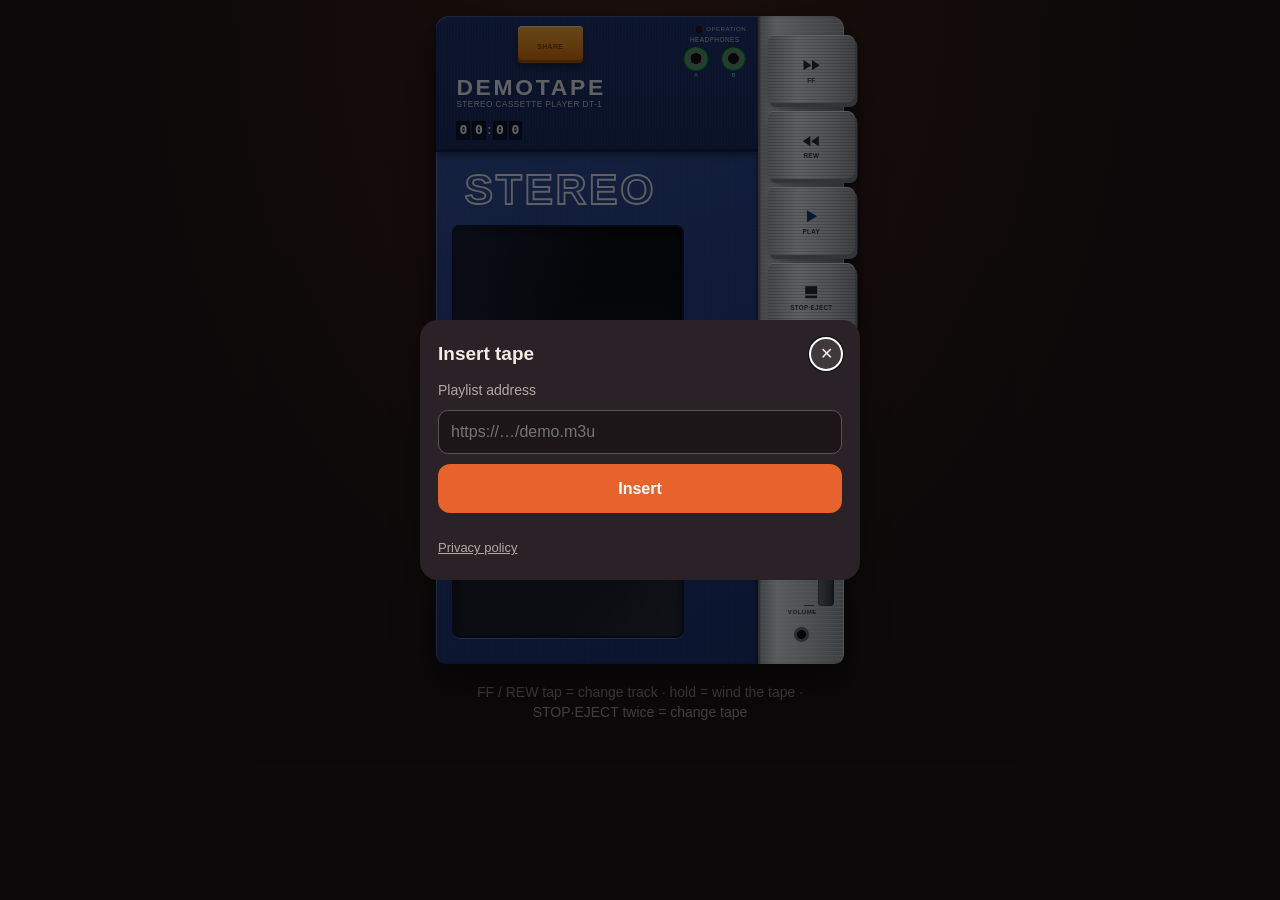
==== DemoTapeRetro/index.html @ 4b9e09a9 "Add DemoTape retro design (separate link, DemoTapeWeb unchanged) Claude-Session: https://claude.ai/c" ====
<!doctype html>
<html lang="de">
<head>
<meta charset="utf-8">
<meta name="viewport" content="width=device-width, initial-scale=1, viewport-fit=cover">
<meta name="theme-color" content="#1c1619">
<meta name="apple-mobile-web-app-capable" content="yes">
<meta name="mobile-web-app-capable" content="yes">
<meta name="apple-mobile-web-app-status-bar-style" content="black-translucent">
<meta name="apple-mobile-web-app-title" content="DemoTape">
<title>DemoTape</title>
<link rel="manifest" href="manifest.webmanifest">
<link rel="icon" href="icons/icon-192.png">
<link rel="apple-touch-icon" href="icons/icon-180.png">
<link rel="stylesheet" href="style.css">
</head>
<body>
<main id="app">
  <section class="unit" aria-label="Kassettenspieler">
    <div class="front">
      <div class="topbar">
        <button class="hotline" id="shareBtn" aria-label="Tape teilen" data-i18n-aria="share"><span>SHARE</span></button>
        <div class="jacks" aria-hidden="true">
          <span class="op"><i id="led" class="led"></i>OPERATION</span>
          <span class="hp">HEADPHONES</span>
          <span class="jack"><b></b><small>A</small></span><span class="jack"><b></b><small>B</small></span>
        </div>
        <div class="brandline">
          <span class="brand">DEMOTAPE</span>
          <span class="model">STEREO CASSETTE PLAYER DT-1</span>
        </div>
        <div class="display" aria-live="off">
          <div id="counter" class="counter"><b>0</b><b>0</b><span>:</span><b>0</b><b>0</b></div>
          <span id="trackNo" class="track-no"></span>
          <span id="spinner" class="spinner" hidden></span>
        </div>
      </div>
      <div class="door">
        <div class="stereo" aria-hidden="true">STEREO</div>
        <div class="door-row">
          <div class="window" id="slot">
            <svg id="cassette" class="cassette" viewBox="0 0 200 314" hidden aria-hidden="true"><g transform="translate(0 314) rotate(-90)">
          <defs>
            <clipPath id="winClip"><rect x="83" y="100" width="148" height="52" rx="12"/></clipPath>
          </defs>
          <rect id="shell" x="1" y="1" width="312" height="198" rx="11" class="shell"/>
          <g class="screws">
            <circle cx="13" cy="13" r="4.5"/><circle cx="301" cy="13" r="4.5"/>
            <circle cx="13" cy="187" r="4.5"/><circle cx="301" cy="187" r="4.5"/>
          </g>
          <rect x="22" y="14" width="270" height="134" rx="5" class="label"/>
          <rect x="22" y="22" width="270" height="8" class="accent"/>
          <line x1="40" y1="70" x2="274" y2="70" class="rule"/>
          <line x1="40" y1="94" x2="274" y2="94" class="rule"/>
          <rect x="22" y="138" width="270" height="6" class="accent" opacity=".85"/>
          <text x="30" y="60" class="side">A</text>
          <text id="bandName" x="166" y="63" class="ink band" text-anchor="middle" transform="rotate(-2 166 56)"></text>
          <text id="trackName" x="157" y="89" class="ink track" text-anchor="middle" transform="rotate(-1 157 84)"></text>
          <rect x="83" y="100" width="148" height="52" rx="12" class="reelwin"/>
          <g clip-path="url(#winClip)">
            <circle id="packL" cx="120" cy="126" r="34" class="pack"/>
            <circle id="packR" cx="194" cy="126" r="14" class="pack"/>
            <g id="hubL" transform="translate(120 126)"><use href="#hub"/></g>
            <g id="hubR" transform="translate(194 126)"><use href="#hub"/></g>
          </g>
          <rect x="83" y="100" width="148" height="52" rx="12" class="reelwin-edge"/>
          <path d="M 70 200 L 88 162 L 226 162 L 244 200 Z" class="trap"/>
          <g class="holes"><circle cx="112" cy="182" r="5"/><circle cx="140" cy="182" r="7"/><circle cx="174" cy="182" r="7"/><circle cx="202" cy="182" r="5"/></g>
          <symbol id="hub" viewBox="-11 -11 22 22" width="22" height="22" x="-11" y="-11" overflow="visible">
            <circle r="11" fill="#f0f0f0"/><circle r="6" fill="#383838"/>
            <g fill="#f0f0f0">
              <rect x="-1" y="-6" width="2" height="3.4" rx="1"/><rect x="-1" y="-6" width="2" height="3.4" rx="1" transform="rotate(60)"/>
              <rect x="-1" y="-6" width="2" height="3.4" rx="1" transform="rotate(120)"/><rect x="-1" y="-6" width="2" height="3.4" rx="1" transform="rotate(180)"/>
              <rect x="-1" y="-6" width="2" height="3.4" rx="1" transform="rotate(240)"/><rect x="-1" y="-6" width="2" height="3.4" rx="1" transform="rotate(300)"/>
            </g>
          </symbol>
        </g></svg>
            <button id="emptySlot" class="empty-slot">
              <svg viewBox="0 0 24 24" aria-hidden="true"><path d="M12 5 4 15h16zM4 17h16v2H4z"/></svg>
              <span class="hand" data-i18n="insert">Tape einlegen</span>
            </button>
            <div id="status" class="status" hidden></div>
            <div class="glass"></div>
          </div>
          <svg class="arrow" viewBox="0 0 24 60" aria-hidden="true"><path d="M12 2 2 16h6v42h8V16h6z"/></svg>
        </div>
      </div>
    </div>
    <div class="side">
      <div class="keys">
        <button class="key" id="ffKey" aria-label="Vor" data-i18n-aria="next"><svg viewBox="0 0 24 24"><path d="M3 6v12l9-6zM13 6v12l9-6z"/></svg><em>FF</em></button>
        <button class="key" id="rewKey" aria-label="Zurück" data-i18n-aria="prev"><svg viewBox="0 0 24 24"><path d="M11 6v12L2 12zM21 6v12l-9-6z"/></svg><em>REW</em></button>
        <button class="key play" id="playKey" aria-label="Abspielen" data-i18n-aria="play"><svg viewBox="0 0 24 24"><path id="playIcon" d="M7 5v14l12-7z"/></svg><em>PLAY</em></button>
        <button class="key" id="stopKey" aria-label="Stopp / Auswerfen" data-i18n-aria="stopEject"><svg viewBox="0 0 24 24"><path d="M5 5h14v9H5zM5 16h14v3H5z"/></svg><em>STOP·EJECT</em></button>
      </div>
      <div class="volume" id="volume" aria-hidden="true">
        <div class="ticks"></div>
        <div class="vol-track"><div class="vol-knob" id="volKnob"></div></div>
        <span>VOLUME</span>
      </div>
      <div class="side-foot" aria-hidden="true"><i></i></div>
    </div>
  </section>

  <p class="legend" data-i18n="legend">◀◀ / ▶▶ kurz tippen = Titel wechseln · gedrückt halten = spulen</p>

  <section id="jcard" class="jcard" hidden>
    <div class="jcard-head"><span id="jBand" class="hand"></span><span id="jTape" class="hand small"></span></div>
    <ol id="jTracks"></ol>
  </section>
</main>

<dialog id="shelf" class="sheet">
  <form method="dialog" class="sheet-inner" id="shelfForm">
    <header><h2 data-i18n="insert">Tape einlegen</h2><button class="close" value="cancel" aria-label="Schließen" data-i18n-aria="close">✕</button></header>
    <label for="listInput" data-i18n="address">Playlist-Adresse</label>
    <input id="listInput" type="url" inputmode="url" autocomplete="off" autocapitalize="off" spellcheck="false" placeholder="https://…/demo.m3u">
    <p id="inputError" class="error" hidden data-i18n="badAddress">Bitte eine https-Adresse einer M3U-Playlist angeben.</p>
    <button class="primary" id="insertBtn" type="submit" value="insert" data-i18n="insertBtn">Einlegen</button>
    <h3 id="recentHead" data-i18n="recent" hidden>Zuletzt eingelegt</h3>
    <ul id="recent" class="recent"></ul>
    <p class="fine"><a href="datenschutz" data-i18n="privacy">Datenschutzerklärung</a></p>
  </form>
</dialog>

<dialog id="share" class="sheet">
  <div class="sheet-inner center">
    <header><h2 data-i18n="share">Tape teilen</h2><button class="close" id="shareClose" aria-label="Schließen" data-i18n-aria="close">✕</button></header>
    <div id="shareBand" class="hand big"></div>
    <div id="qr" class="qr"></div>
    <p class="fine" data-i18n="scanHint">Mit der Handykamera scannen – das Tape wird direkt eingelegt.</p>
    <p><code id="shareLink"></code></p>
    <div class="row">
      <button class="secondary" id="copyBtn" data-i18n="copy">Link kopieren</button>
      <button class="primary" id="nativeShare" data-i18n="shareLink" hidden>Link teilen</button>
    </div>
  </div>
</dialog>

<script src="vendor/qrcode.js"></script>
<script src="k.js"></script>
<script src="app.js"></script>
</body>
</html>
---- DemoTapeRetro/style.css ----
@font-face {
  font-family: "Caveat";
  src: url("fonts/caveat-600.woff2") format("woff2");
  font-weight: 600;
  font-display: swap;
}

:root {
  --bg: #1c1619;
  --body-top: #ccd1d9;
  --body-bottom: #99a1ad;
  --bezel: #292a2e;
  --accent: #e8622c;
  --label: #f5edd6;
  --ink: #1f296b;
  --tape: #6b4229;
  --key: #3a3a42;
  --text: #f2ece4;
  --muted: #b3a9a2;
  --shell: #ede9df;
  color-scheme: dark;
}

[hidden] { display: none !important; }
* { box-sizing: border-box; -webkit-tap-highlight-color: transparent; }
html, body { margin: 0; min-height: 100%; }
body {
  background: radial-gradient(ellipse at top, rgba(232, 98, 44, .2), transparent 60%), var(--bg);
  background-attachment: fixed;
  color: var(--text);
  font: 16px/1.45 -apple-system, BlinkMacSystemFont, "Segoe UI", Roboto, sans-serif;
  -webkit-user-select: none; user-select: none;
  overscroll-behavior: none;
}
.hand { font-family: "Caveat", "Bradley Hand", cursive; font-weight: 600; }
button { font: inherit; color: inherit; }

#app {
  max-width: 440px;
  margin: 0 auto;
  padding: max(16px, env(safe-area-inset-top)) 16px max(24px, env(safe-area-inset-bottom));
  display: flex; flex-direction: column; gap: 18px;
  container-type: inline-size;
}

/* ---------- Geraet (hochkant, blau/silber) ---------- */
.unit {
  --blue-hi: #3558a8; --blue: #26448c; --blue-lo: #1a3170; --blue-top: #1d3474;
  --alu-hi: #e4e6e9; --alu: #bfc3c8; --alu-lo: #9ca1a8;
  /* Fast bildschirmfuellend im Hochformat, Seitenverhaeltnis wie das Vorbild */
  width: min(100%, calc((100svh - max(28px, env(safe-area-inset-top)) - max(24px, env(safe-area-inset-bottom))) * .63));
  aspect-ratio: .63;
  margin: 0 auto;
  display: grid; grid-template-columns: 1fr 21%;
  border-radius: 3.2cqw 3.2cqw 2.4cqw 2.4cqw;
  container-type: size;
  box-shadow: 0 18px 40px rgba(0,0,0,.65), 0 2px 0 rgba(255,255,255,.08) inset;
  overflow: visible;
  position: relative;
}
.front {
  display: flex; flex-direction: column;
  background:
    repeating-linear-gradient(90deg, rgba(255,255,255,.025) 0 1px, transparent 1px 3px),
    linear-gradient(160deg, var(--blue-hi), var(--blue) 45%, var(--blue-lo));
  border-radius: 3.2cqw 0 0 2.4cqw;
  box-shadow: inset 1px 1px 0 rgba(255,255,255,.25), inset -2px 0 3px rgba(0,0,0,.3);
  min-width: 0;
}
.topbar {
  position: relative;
  height: 21cqh;
  background:
    repeating-linear-gradient(90deg, rgba(255,255,255,.03) 0 1px, transparent 1px 3px),
    linear-gradient(var(--blue-top), #172b60);
  border-radius: 3.2cqw 0 0 0;
  border-bottom: .5cqh solid #10214c;
  box-shadow: inset 0 1px 0 rgba(255,255,255,.2), 0 .6cqh 1cqh rgba(0,0,0,.35);
  color: #e8ecf5;
  font-family: -apple-system, "Helvetica Neue", Arial, sans-serif;
}
.hotline {
  position: absolute; left: 20cqw; top: 1.6cqh; width: 16cqw; height: 5.2cqh;
  border: 0; border-radius: 1cqw; cursor: pointer; padding: 0;
  background: linear-gradient(#ffb347, #f0901e 60%, #d8760c);
  box-shadow: 0 .5cqh 0 #a8560a, 0 .9cqh 1.2cqh rgba(0,0,0,.45), inset 0 1px 0 rgba(255,255,255,.6);
  transition: transform .08s, box-shadow .08s;
}
.hotline span { font: 700 1.7cqw/1 -apple-system, sans-serif; color: rgba(90,40,0,.7); letter-spacing: .05em; }
.hotline:active { transform: translateY(.4cqh); box-shadow: 0 .1cqh 0 #a8560a, 0 .3cqh .5cqh rgba(0,0,0,.4); }
.jacks { position: absolute; right: 3cqw; top: 1.4cqh; display: grid; grid-template-columns: auto auto; column-gap: 3cqw; row-gap: .2cqh; justify-items: center; }
.jacks .op { grid-column: 1 / 3; justify-self: end; font-size: 1.5cqw; letter-spacing: .08em; display: flex; align-items: center; gap: 1cqw; opacity: .85; }
.jacks .hp { grid-column: 1 / 3; font-size: 1.6cqw; letter-spacing: .06em; opacity: .85; }
.jack { display: flex; flex-direction: column; align-items: center; }
.jack b { width: 6.2cqw; height: 6.2cqw; border-radius: 50%; background: radial-gradient(circle, #111 0 30%, #7a7f86 31% 45%, #3fae6a 46% 62%, #2c7a4a 63% 70%, #1b2d5c 72%); box-shadow: inset 0 1px 2px rgba(0,0,0,.6); }
.jack small { font-size: 1.5cqw; opacity: .8; }
.led { width: 1.6cqw; height: 1.6cqw; border-radius: 50%; background: #3b1410; display: inline-block; box-shadow: inset 0 0 2px #000; }
.led.on { background: #ff5a3a; box-shadow: 0 0 1.5cqw #ff5a3a; }
.brandline { position: absolute; left: 5cqw; top: 9.3cqh; display: flex; flex-direction: column; }
.brand { font: 800 5.6cqw/1 "Helvetica Neue", Arial, sans-serif; letter-spacing: .12em; color: #f2f4f8; font-style: normal; }
.model { font: 500 2cqw/1.4 "Helvetica Neue", Arial, sans-serif; letter-spacing: .06em; color: #cdd5e6; }
.display { position: absolute; left: 5cqw; right: 3cqw; bottom: 1.4cqh; display: flex; align-items: center; gap: 2cqw; }
.counter { display: flex; gap: .4cqw; align-items: center; }
.counter b { font: 700 3.2cqw/4.6cqw ui-monospace, Menlo, monospace; color: #fff; background: #0c1633; width: 3.4cqw; text-align: center; border-radius: .5cqw; box-shadow: inset 0 1px 2px rgba(0,0,0,.8); }
.counter span { font-weight: 700; font-size: 3cqw; color: #cdd5e6; }
.track-no { font: 700 2.6cqw ui-monospace, Menlo, monospace; color: #cdd5e6; }
.spinner { width: 3cqw; height: 3cqw; border: .5cqw solid rgba(255,255,255,.25); border-top-color: #fff; border-radius: 50%; animation: spin .8s linear infinite; }
@keyframes spin { to { transform: rotate(360deg); } }

.door { flex: 1; display: flex; flex-direction: column; padding: 2.5cqh 4cqw 4cqh; min-height: 0; }
.stereo {
  font: 900 10.5cqw/1 "Arial Black", "Helvetica Neue", Arial, sans-serif; letter-spacing: .06em;
  color: transparent; -webkit-text-stroke: .45cqw #eef1f7; paint-order: stroke;
  margin: 0 0 2.2cqh 3cqw;
}
.door-row { flex: 1; display: flex; align-items: center; gap: 4cqw; min-height: 0; }
.window {
  position: relative; flex: 0 1 auto; height: 100%; aspect-ratio: .66; max-width: 80%;
  background: linear-gradient(#0b0d14, #1d2230);
  border-radius: 2cqw; padding: 1.4cqh 2.4cqw;
  box-shadow: inset 0 0 0 .5cqw #0e1a3d, inset 0 .8cqh 1.6cqh rgba(0,0,0,.8), 0 1px 0 rgba(255,255,255,.25);
  display: flex; align-items: center; justify-content: center;
}
.glass { position: absolute; inset: .5cqw; border-radius: 1.6cqw; pointer-events: none; z-index: 2;
  background: linear-gradient(115deg, rgba(120,150,255,.16), transparent 38%, transparent 70%, rgba(255,255,255,.06)); }
.arrow { flex: 0 0 6cqw; width: 6cqw; height: auto; fill: none; stroke: #eef1f7; stroke-width: 1.6; stroke-linejoin: round; }

.cassette { height: 100%; width: auto; max-width: 100%; filter: drop-shadow(0 .5cqh 1cqh rgba(0,0,0,.6)); }
.cassette .shell { fill: var(--shell); stroke: rgba(0, 0, 0, .35); }
.cassette .screws circle { fill: #bbb; stroke: rgba(0, 0, 0, .4); stroke-width: .5; }
.cassette .label { fill: var(--label); }
.cassette .accent { fill: var(--accent); }
.cassette .rule { stroke: rgba(31, 41, 107, .18); stroke-width: 1; }
.cassette .side { font: 900 20px -apple-system, "Segoe UI", Roboto, sans-serif; fill: var(--bezel); }
.cassette .ink { font-family: "Caveat", "Bradley Hand", cursive; font-weight: 600; fill: var(--ink); }
.cassette .band { font-size: 27px; }
.cassette .track { font-size: 20px; opacity: .92; }
.cassette .reelwin { fill: #1a1a1a; }
.cassette .reelwin-edge { fill: none; stroke: rgba(0, 0, 0, .6); stroke-width: 1.5; }
.cassette .pack { fill: var(--tape); }
.cassette .trap { fill: var(--shell); filter: brightness(.9); stroke: rgba(0, 0, 0, .3); }
.cassette .holes circle { fill: rgba(0, 0, 0, .55); }

.empty-slot { background: none; border: 0; cursor: pointer; color: rgba(255,255,255,.85);
  display: flex; flex-direction: column; align-items: center; gap: 1cqh; font-size: 6cqw; text-align: center; }
.empty-slot svg { width: 8cqw; height: 8cqw; fill: currentColor; }
.status { position: absolute; inset: 0; display: flex; flex-direction: column; gap: 2cqh; z-index: 3;
  align-items: center; justify-content: center; text-align: center; padding: 4cqw; color: rgba(255,255,255,.88); font-size: 3.4cqw; }
.status .hand { font-size: 6cqw; }
.status .secondary { font-size: 3.2cqw; padding: 2.4cqw 3cqw; }

/* Silberne Seitenleiste mit Tasten und Lautstaerke */
.side {
  display: flex; flex-direction: column; align-items: stretch;
  background:
    repeating-linear-gradient(0deg, rgba(255,255,255,.18) 0 1px, rgba(0,0,0,.035) 1px 2px, transparent 2px 4px),
    linear-gradient(90deg, var(--alu-lo), var(--alu-hi) 22%, var(--alu) 60%, var(--alu-lo));
  border-radius: 0 3.2cqw 2.4cqw 0;
  box-shadow: inset 2px 0 2px rgba(0,0,0,.35), inset -1px 0 0 rgba(255,255,255,.5);
  padding: 3cqh 0 2cqh;
  position: relative;
}
.keys { display: flex; flex-direction: column; gap: 1.2cqh; margin-right: -2.6cqw; }
.key {
  position: relative; height: 10.5cqh; border: 0; cursor: pointer; margin-left: 2.4cqw;
  border-radius: 1.2cqw 1.8cqw 1.8cqw 1.2cqw;
  background:
    repeating-linear-gradient(0deg, rgba(0,0,0,.14) 0 1px, transparent 1px 3px),
    linear-gradient(90deg, #aeb2b8, #eceef0 35%, #c9ccd1 70%, #9da2a9);
  box-shadow: .6cqw .6cqh 0 #7d828a, .8cqw 1cqh 1.4cqh rgba(0,0,0,.45), inset 0 1px 0 rgba(255,255,255,.8);
  transition: transform .08s, box-shadow .08s;
  touch-action: none;
  display: flex; flex-direction: column; align-items: center; justify-content: center; gap: .4cqh;
}
.key svg { width: 5cqw; height: 5cqw; fill: #2a2d33; }
.key.play svg { fill: #1d3a8a; }
.key em { font: 700 1.55cqw/1 -apple-system, Arial, sans-serif; font-style: normal; color: #3a3e45; letter-spacing: .05em; }
.key.down, .key:active { transform: translateX(-1.4cqw); box-shadow: .1cqw .1cqh 0 #7d828a, .2cqw .3cqh .5cqh rgba(0,0,0,.35), inset 0 1px 0 rgba(255,255,255,.8); }

.volume { flex: 1; display: grid; grid-template-columns: 1fr auto; grid-template-rows: 1fr auto; column-gap: 1cqw;
  margin: 3cqh 2.4cqw 0 3cqw; min-height: 0; touch-action: none; }
.volume .ticks { background: repeating-linear-gradient(transparent 0 calc(10% - 1px), #50555c calc(10% - 1px) 10%); width: 2.4cqw; justify-self: end; }
.vol-track { position: relative; width: 4cqw; background: linear-gradient(90deg, #6f747b, #3a3d42); border-radius: 1cqw; box-shadow: inset 0 1px 3px rgba(0,0,0,.7); }
.vol-knob { position: absolute; left: -1.4cqw; right: -1.4cqw; height: 5cqh; top: 30%;
  background: repeating-linear-gradient(0deg, rgba(0,0,0,.25) 0 1px, transparent 1px 3px), linear-gradient(90deg, #9ca1a8, #f1f2f4 40%, #b8bcc2);
  border-radius: .8cqw; box-shadow: 0 .4cqh .8cqh rgba(0,0,0,.5); cursor: grab; }
.volume span { grid-column: 1 / 3; font: 700 1.5cqw/2 -apple-system, Arial, sans-serif; letter-spacing: .08em; color: #3a3e45; text-align: center; }
.volume.fixed .vol-knob { cursor: default; }
.side-foot { height: 5cqh; display: flex; justify-content: center; align-items: center; }
.side-foot i { width: 3.6cqw; height: 3.6cqw; border-radius: 50%; background: radial-gradient(#111 40%, #6b7076 45%); }

.legend { margin: 0; color: rgba(255, 255, 255, .6); font-size: 14px; text-align: center; }

/* ---------- J-Card ---------- */
.jcard {
  background: var(--label); color: var(--ink); border-radius: 6px; padding: 10px 14px 12px;
  box-shadow: 0 6px 16px rgba(0, 0, 0, .5); transform: rotate(-.8deg);
}
.jcard-head { display: flex; justify-content: space-between; align-items: baseline; gap: 8px;
  border-bottom: 2px solid var(--accent); padding-bottom: 2px; }
.jcard-head .hand { font-size: 24px; white-space: nowrap; overflow: hidden; text-overflow: ellipsis; }
.jcard-head .small { font-size: 18px; opacity: .7; }
.jcard ol { list-style: none; margin: 4px 0 0; padding: 0; max-height: 40vh; overflow-y: auto; }
.jcard li { font-family: "Caveat", "Bradley Hand", cursive; font-weight: 600; font-size: 21px;
  padding: 3px 0; border-bottom: 1px solid rgba(31, 41, 107, .12); cursor: pointer; display: flex; gap: 8px; }
.jcard li .n { width: 26px; text-align: right; flex: none; }
.jcard li .t { flex: 1; white-space: nowrap; overflow: hidden; text-overflow: ellipsis; }
.jcard li.on::after { content: "←"; color: var(--accent); font-family: -apple-system, sans-serif; font-weight: 700; }

/* ---------- Dialoge ---------- */
.sheet {
  border: 0; padding: 0; width: min(440px, 100vw); max-width: 100vw; max-height: 90vh;
  margin: auto auto 0; border-radius: 18px 18px 0 0; background: #2a2226; color: var(--text);
  -webkit-user-select: text; user-select: text;
}
@media (min-width: 600px) { .sheet { margin: auto; border-radius: 18px; } }
.sheet::backdrop { background: rgba(0, 0, 0, .6); }
.sheet-inner { padding: 18px 18px max(22px, env(safe-area-inset-bottom)); display: flex; flex-direction: column; gap: 10px; }
.sheet-inner.center { align-items: center; text-align: center; }
.sheet header { display: flex; justify-content: space-between; align-items: center; width: 100%; }
.sheet h2 { margin: 0; font-size: 19px; }
.sheet h3 { margin: 10px 0 0; font-size: 14px; color: var(--muted); font-weight: 600; }
.close { background: rgba(255, 255, 255, .1); border: 0; border-radius: 50%; width: 32px; height: 32px; cursor: pointer; }
.sheet label { font-size: 14px; color: var(--muted); }
.sheet input { width: 100%; padding: 12px; border-radius: 10px; border: 1px solid #555; background: #1c1619; color: var(--text); font-size: 16px; }
.primary, .secondary { border: 0; border-radius: 12px; padding: 13px 18px; font-weight: 700; cursor: pointer; font-size: 16px; }
.primary { background: var(--accent); color: #fff; }
.secondary { background: rgba(255, 255, 255, .12); }
.error { color: #ff7b6b; font-size: 14px; margin: 0; }
.recent { list-style: none; margin: 0; padding: 0; }
.recent li { display: flex; align-items: center; border-bottom: 1px solid rgba(255, 255, 255, .08); }
.recent button { background: none; border: 0; text-align: left; padding: 8px 0; cursor: pointer; flex: 1; }
.recent .hand { font-size: 24px; display: block; }
.recent small { color: var(--muted); }
.recent .del { flex: none; width: 36px; color: var(--muted); text-align: center; }
.fine { font-size: 13px; color: var(--muted); margin: 6px 0 0; }
.fine a { color: var(--muted); }
.big { font-size: 34px; color: var(--text); }
.qr { background: #fff; border-radius: 14px; padding: 14px; width: min(260px, 70vw); }
.qr svg { display: block; width: 100%; height: auto; }
code { word-break: break-all; font-size: 12px; color: var(--muted); }
.row { display: flex; gap: 10px; flex-wrap: wrap; justify-content: center; }
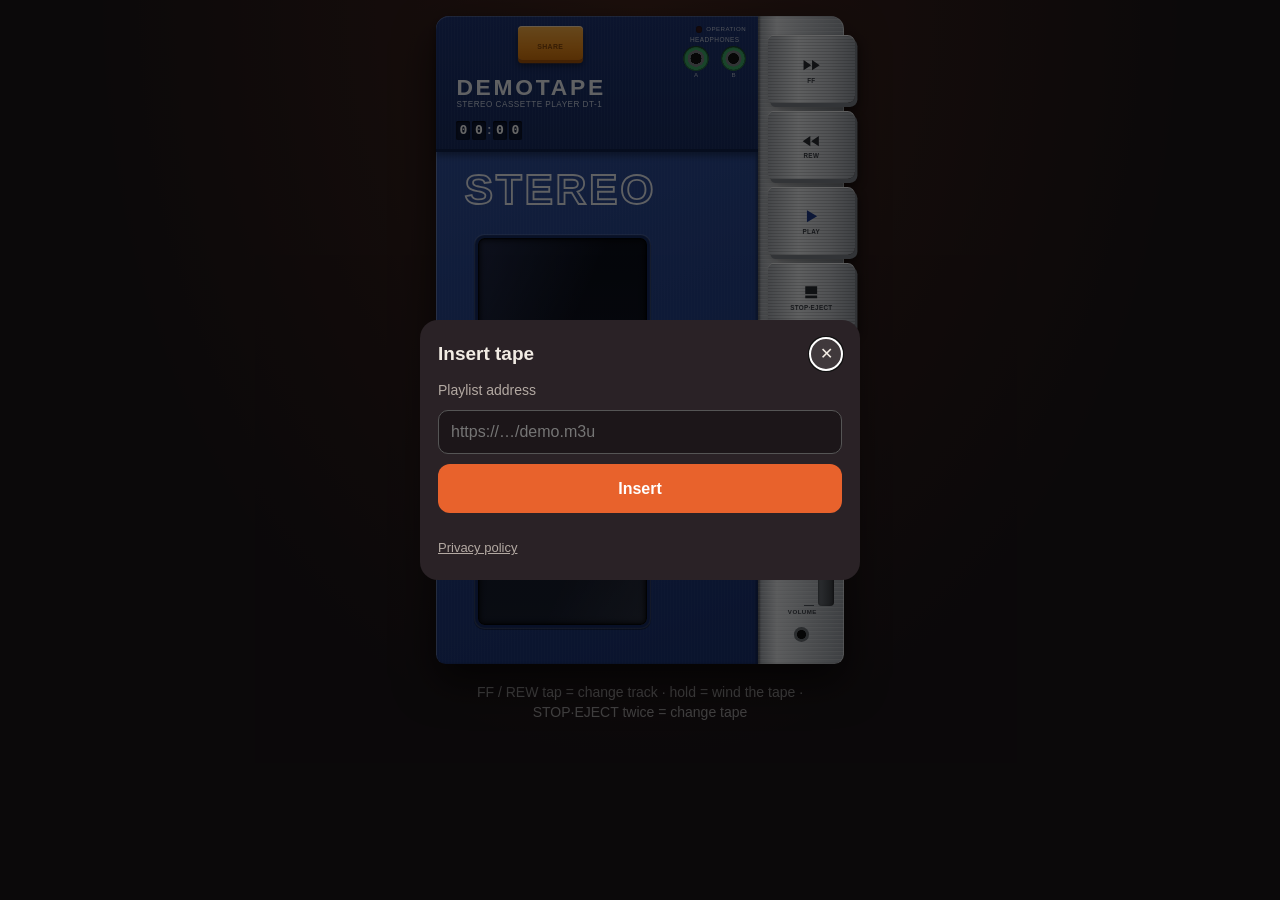
==== commit 73943f9f: "DemoTape retro: realistic cassette window, iOS volume slider fix Claude-Session: https://claude.ai/c" ====
--- a/DemoTapeRetro/index.html
+++ b/DemoTapeRetro/index.html
@@ -39,7 +39,7 @@
         <div class="stereo" aria-hidden="true">STEREO</div>
         <div class="door-row">
           <div class="window" id="slot">
-            <svg id="cassette" class="cassette" viewBox="0 0 200 314" hidden aria-hidden="true"><g transform="translate(0 314) rotate(-90)">
+            <svg id="cassette" class="cassette" viewBox="46 30 116 254" preserveAspectRatio="xMidYMid slice" hidden aria-hidden="true"><g transform="translate(0 314) rotate(-90)">
           <defs>
             <clipPath id="winClip"><rect x="83" y="100" width="148" height="52" rx="12"/></clipPath>
           </defs>
--- a/DemoTapeRetro/style.css
+++ b/DemoTapeRetro/style.css
@@ -113,19 +113,23 @@
   color: transparent; -webkit-text-stroke: .45cqw #eef1f7; paint-order: stroke;
   margin: 0 0 2.2cqh 3cqw;
 }
-.door-row { flex: 1; display: flex; align-items: center; gap: 4cqw; min-height: 0; }
+.door-row { flex: 1; display: flex; align-items: center; justify-content: center; gap: 7cqw; min-height: 0; padding-right: 4cqw; }
 .window {
-  position: relative; flex: 0 1 auto; height: 100%; aspect-ratio: .66; max-width: 80%;
+  /* Schmales Sichtfenster in der Klappe wie beim Vorbild; die Kassette dahinter ist groesser. */
+  position: relative; flex: 0 1 auto; height: 94%; aspect-ratio: .46; max-width: 62%;
   background: linear-gradient(#0b0d14, #1d2230);
-  border-radius: 2cqw; padding: 1.4cqh 2.4cqw;
-  box-shadow: inset 0 0 0 .5cqw #0e1a3d, inset 0 .8cqh 1.6cqh rgba(0,0,0,.8), 0 1px 0 rgba(255,255,255,.25);
+  border-radius: 1.6cqw; padding: 0; overflow: hidden;
+  box-shadow: 0 0 0 .7cqw #142a63, 0 0 0 1cqw rgba(255,255,255,.12), 0 1px 0 1cqw rgba(0,0,0,.35);
   display: flex; align-items: center; justify-content: center;
 }
-.glass { position: absolute; inset: .5cqw; border-radius: 1.6cqw; pointer-events: none; z-index: 2;
-  background: linear-gradient(115deg, rgba(120,150,255,.16), transparent 38%, transparent 70%, rgba(255,255,255,.06)); }
+/* Getoenter Kunststoff mit Spiegelung und Schatten am Rand (Kassette liegt hinter der Klappe) */
+.glass { position: absolute; inset: 0; border-radius: 1.6cqw; pointer-events: none; z-index: 2;
+  background: linear-gradient(115deg, rgba(120,150,255,.20), transparent 38%, transparent 70%, rgba(255,255,255,.07)),
+              linear-gradient(rgba(10,20,50,.18), rgba(10,20,50,.18));
+  box-shadow: inset 0 0 1.2cqw 0.6cqw rgba(0,0,0,.65), inset 0 0 0 .3cqw rgba(0,0,0,.6); }
 .arrow { flex: 0 0 6cqw; width: 6cqw; height: auto; fill: none; stroke: #eef1f7; stroke-width: 1.6; stroke-linejoin: round; }
 
-.cassette { height: 100%; width: auto; max-width: 100%; filter: drop-shadow(0 .5cqh 1cqh rgba(0,0,0,.6)); }
+.cassette { position: absolute; inset: 0; width: 100%; height: 100%; }
 .cassette .shell { fill: var(--shell); stroke: rgba(0, 0, 0, .35); }
 .cassette .screws circle { fill: #bbb; stroke: rgba(0, 0, 0, .4); stroke-width: .5; }
 .cassette .label { fill: var(--label); }
@@ -141,11 +145,11 @@
 .cassette .trap { fill: var(--shell); filter: brightness(.9); stroke: rgba(0, 0, 0, .3); }
 .cassette .holes circle { fill: rgba(0, 0, 0, .55); }
 
-.empty-slot { background: none; border: 0; cursor: pointer; color: rgba(255,255,255,.85);
-  display: flex; flex-direction: column; align-items: center; gap: 1cqh; font-size: 6cqw; text-align: center; }
+.empty-slot { background: none; border: 0; cursor: pointer; color: rgba(255,255,255,.85); position: absolute; inset: 0; z-index: 3;
+  display: flex; flex-direction: column; align-items: center; justify-content: center; gap: 1cqh; font-size: 5.2cqw; line-height: 1; text-align: center; padding: 2cqw; }
 .empty-slot svg { width: 8cqw; height: 8cqw; fill: currentColor; }
 .status { position: absolute; inset: 0; display: flex; flex-direction: column; gap: 2cqh; z-index: 3;
-  align-items: center; justify-content: center; text-align: center; padding: 4cqw; color: rgba(255,255,255,.88); font-size: 3.4cqw; }
+  align-items: center; justify-content: center; text-align: center; padding: 2cqw; color: rgba(255,255,255,.88); font-size: 3cqw; }
 .status .hand { font-size: 6cqw; }
 .status .secondary { font-size: 3.2cqw; padding: 2.4cqw 3cqw; }
 
@@ -185,7 +189,6 @@
   background: repeating-linear-gradient(0deg, rgba(0,0,0,.25) 0 1px, transparent 1px 3px), linear-gradient(90deg, #9ca1a8, #f1f2f4 40%, #b8bcc2);
   border-radius: .8cqw; box-shadow: 0 .4cqh .8cqh rgba(0,0,0,.5); cursor: grab; }
 .volume span { grid-column: 1 / 3; font: 700 1.5cqw/2 -apple-system, Arial, sans-serif; letter-spacing: .08em; color: #3a3e45; text-align: center; }
-.volume.fixed .vol-knob { cursor: default; }
 .side-foot { height: 5cqh; display: flex; justify-content: center; align-items: center; }
 .side-foot i { width: 3.6cqw; height: 3.6cqw; border-radius: 50%; background: radial-gradient(#111 40%, #6b7076 45%); }
 
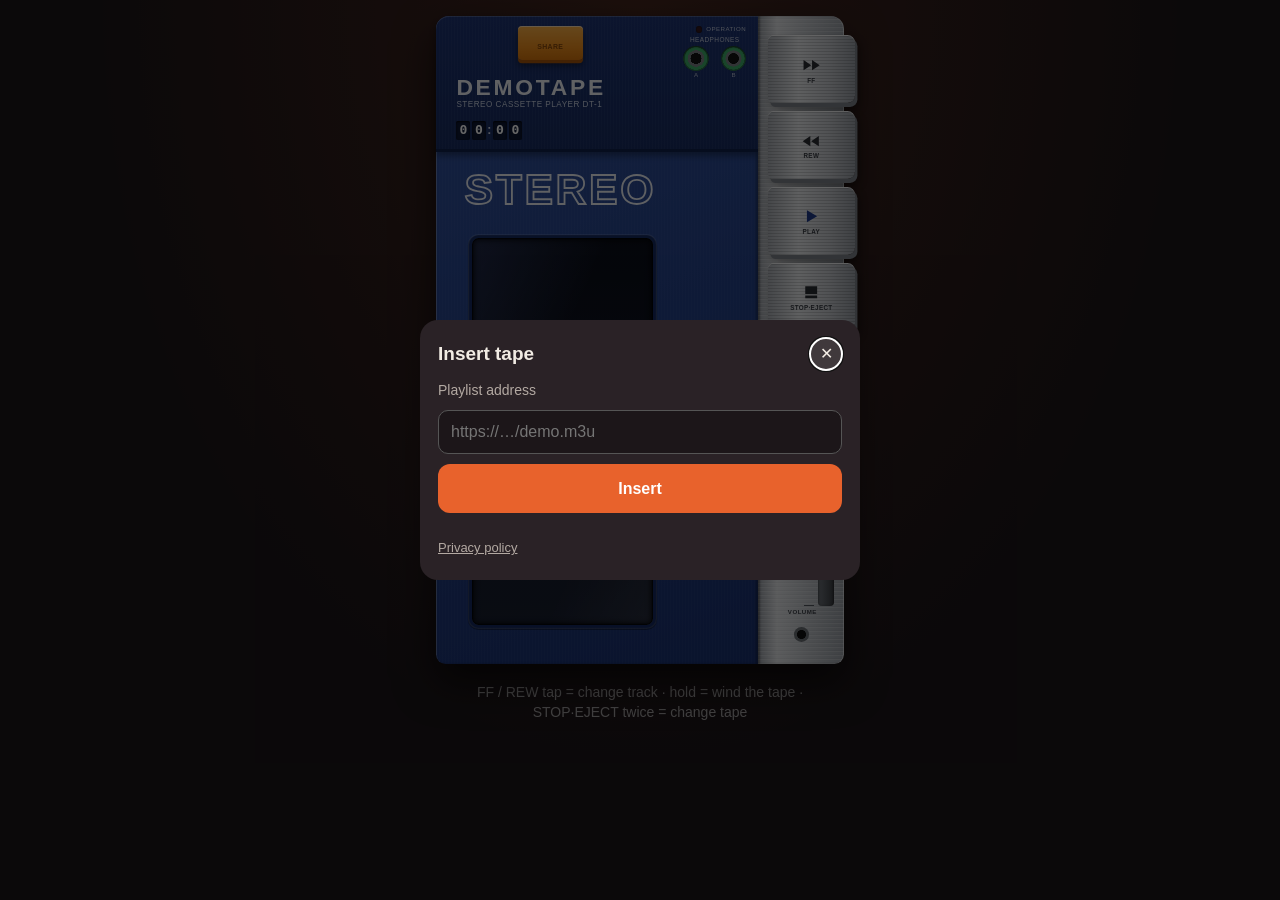
==== commit 2715340c: "DemoTape web: faster loading (abort, progress, cache), wider retro window Claude-Session: https://cl" ====
--- a/DemoTapeRetro/index.html
+++ b/DemoTapeRetro/index.html
@@ -33,13 +33,14 @@
           <div id="counter" class="counter"><b>0</b><b>0</b><span>:</span><b>0</b><b>0</b></div>
           <span id="trackNo" class="track-no"></span>
           <span id="spinner" class="spinner" hidden></span>
+          <span id="loadInfo" class="load-info"></span>
         </div>
       </div>
       <div class="door">
         <div class="stereo" aria-hidden="true">STEREO</div>
         <div class="door-row">
           <div class="window" id="slot">
-            <svg id="cassette" class="cassette" viewBox="46 30 116 254" preserveAspectRatio="xMidYMid slice" hidden aria-hidden="true"><g transform="translate(0 314) rotate(-90)">
+            <svg id="cassette" class="cassette" viewBox="34 30 136 254" preserveAspectRatio="xMidYMid slice" hidden aria-hidden="true"><g transform="translate(0 314) rotate(-90)">
           <defs>
             <clipPath id="winClip"><rect x="83" y="100" width="148" height="52" rx="12"/></clipPath>
           </defs>
--- a/DemoTapeRetro/style.css
+++ b/DemoTapeRetro/style.css
@@ -116,7 +116,7 @@
 .door-row { flex: 1; display: flex; align-items: center; justify-content: center; gap: 7cqw; min-height: 0; padding-right: 4cqw; }
 .window {
   /* Schmales Sichtfenster in der Klappe wie beim Vorbild; die Kassette dahinter ist groesser. */
-  position: relative; flex: 0 1 auto; height: 94%; aspect-ratio: .46; max-width: 62%;
+  position: relative; flex: 0 1 auto; height: 94%; aspect-ratio: .535; max-width: 66%;
   background: linear-gradient(#0b0d14, #1d2230);
   border-radius: 1.6cqw; padding: 0; overflow: hidden;
   box-shadow: 0 0 0 .7cqw #142a63, 0 0 0 1cqw rgba(255,255,255,.12), 0 1px 0 1cqw rgba(0,0,0,.35);
@@ -243,3 +243,7 @@
 .qr svg { display: block; width: 100%; height: auto; }
 code { word-break: break-all; font-size: 12px; color: var(--muted); }
 .row { display: flex; gap: 10px; flex-wrap: wrap; justify-content: center; }
+
+.load-info { font: 700 2.4cqw ui-monospace, Menlo, monospace; color: #cdd5e6; }
+.led.wait { animation: ledwait 1s steps(2, jump-none) infinite; }
+@keyframes ledwait { 50% { background: var(--accent, #ff5a3a); box-shadow: 0 0 6px var(--accent, #ff5a3a); } }
